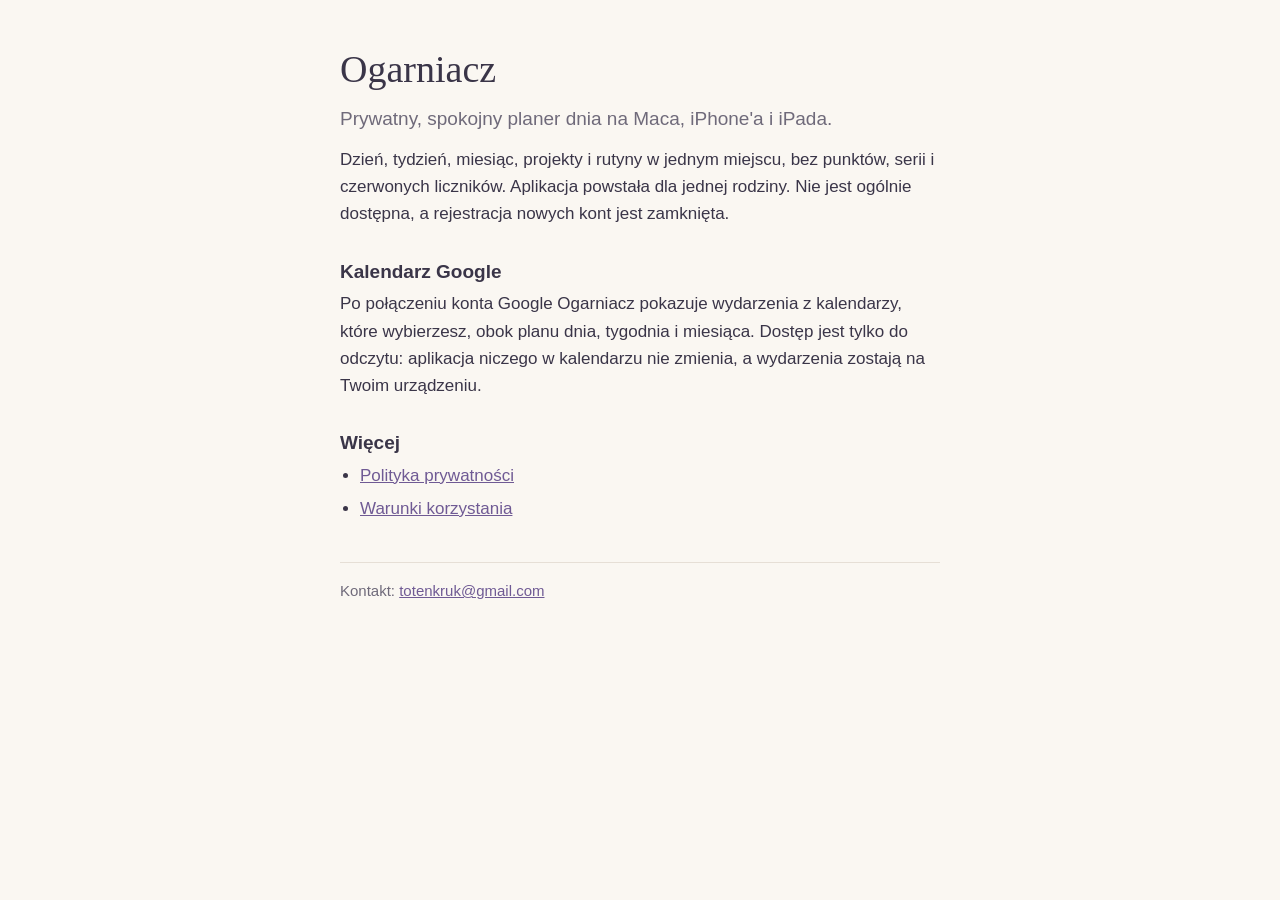
==== index.html @ 7d51a9c0 "Ogarniacz: home page, privacy policy and terms The public pages Google's consent screen links to. Th" ====
<!doctype html>
<html lang="pl">
<head>
<meta charset="utf-8">
<meta name="viewport" content="width=device-width, initial-scale=1">
<title>Ogarniacz</title>
<meta name="description" content="Ogarniacz: prywatny, spokojny planer dnia na Maca, iPhone'a i iPada.">
<link rel="stylesheet" href="style.css">
</head>
<body>
<main>
<h1>Ogarniacz</h1>
<p class="lead">Prywatny, spokojny planer dnia na Maca, iPhone'a i iPada.</p>
<p>Dzień, tydzień, miesiąc, projekty i rutyny w jednym miejscu, bez punktów, serii i czerwonych liczników. Aplikacja powstała dla jednej rodziny. Nie jest ogólnie dostępna, a rejestracja nowych kont jest zamknięta.</p>
<h2>Kalendarz Google</h2>
<p>Po połączeniu konta Google Ogarniacz pokazuje wydarzenia z kalendarzy, które wybierzesz, obok planu dnia, tygodnia i miesiąca. Dostęp jest tylko do odczytu: aplikacja niczego w kalendarzu nie zmienia, a wydarzenia zostają na Twoim urządzeniu.</p>
<h2>Więcej</h2>
<ul>
<li><a href="prywatnosc.html">Polityka prywatności</a></li>
<li><a href="warunki.html">Warunki korzystania</a></li>
</ul>
<footer>Kontakt: <a href="mailto:totenkruk@gmail.com">totenkruk@gmail.com</a></footer>
</main>
</body>
</html>
---- style.css ----
:root { color-scheme: light dark; --bg: #faf7f2; --ink: #3a3548; --soft: #6f6a7a; --line: #e6dfd6; --accent: #6f5a94; }
@media (prefers-color-scheme: dark) { :root { --bg: #1f1d26; --ink: #ece8f2; --soft: #a9a3b5; --line: #3a3646; --accent: #bda8e0; } }
* { box-sizing: border-box; }
body { margin: 0; background: var(--bg); color: var(--ink); font: 17px/1.6 -apple-system, BlinkMacSystemFont, "Segoe UI", Roboto, sans-serif; }
main { max-width: 640px; margin: 0 auto; padding: 48px 20px 64px; }
h1 { font: 400 38px/1.15 Georgia, "Times New Roman", serif; margin: 0 0 12px; }
h2 { font-size: 19px; line-height: 1.3; margin: 32px 0 6px; }
p, ul { margin: 0 0 12px; }
ul { padding-left: 20px; }
li { margin-bottom: 6px; }
a { color: var(--accent); }
.lead { font-size: 19px; color: var(--soft); }
nav, footer { color: var(--soft); font-size: 15px; }
nav { margin-bottom: 32px; }
footer { margin-top: 40px; padding-top: 16px; border-top: 1px solid var(--line); }
code { font-size: 15px; }
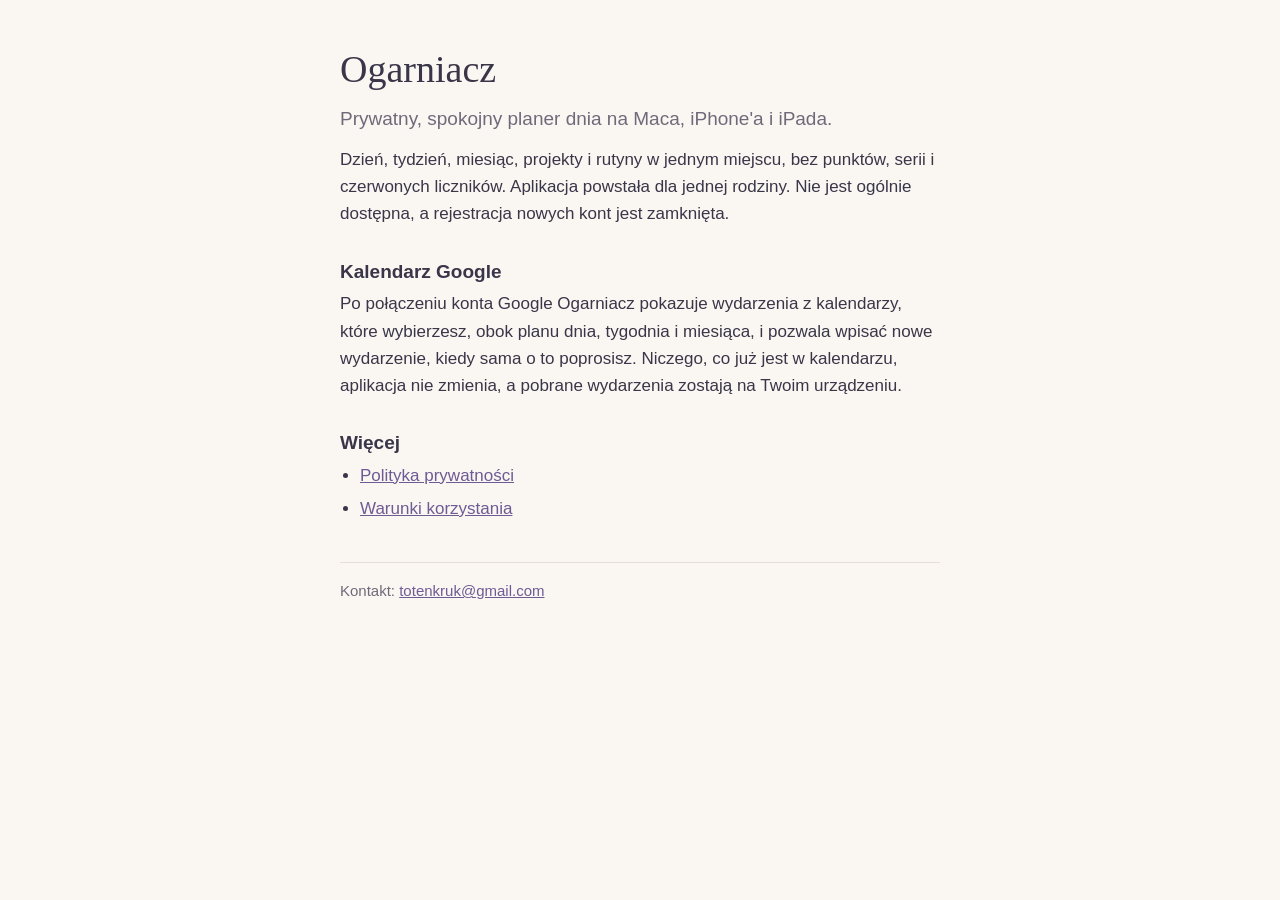
==== commit d53f8acb: "Calendar: it also writes a new event when she asks The pages said read only. The app now reads the c" ====
--- a/index.html
+++ b/index.html
@@ -13,7 +13,7 @@
 <p class="lead">Prywatny, spokojny planer dnia na Maca, iPhone'a i iPada.</p>
 <p>Dzień, tydzień, miesiąc, projekty i rutyny w jednym miejscu, bez punktów, serii i czerwonych liczników. Aplikacja powstała dla jednej rodziny. Nie jest ogólnie dostępna, a rejestracja nowych kont jest zamknięta.</p>
 <h2>Kalendarz Google</h2>
-<p>Po połączeniu konta Google Ogarniacz pokazuje wydarzenia z kalendarzy, które wybierzesz, obok planu dnia, tygodnia i miesiąca. Dostęp jest tylko do odczytu: aplikacja niczego w kalendarzu nie zmienia, a wydarzenia zostają na Twoim urządzeniu.</p>
+<p>Po połączeniu konta Google Ogarniacz pokazuje wydarzenia z kalendarzy, które wybierzesz, obok planu dnia, tygodnia i miesiąca, i pozwala wpisać nowe wydarzenie, kiedy sama o to poprosisz. Niczego, co już jest w kalendarzu, aplikacja nie zmienia, a pobrane wydarzenia zostają na Twoim urządzeniu.</p>
 <h2>Więcej</h2>
 <ul>
 <li><a href="prywatnosc.html">Polityka prywatności</a></li>
